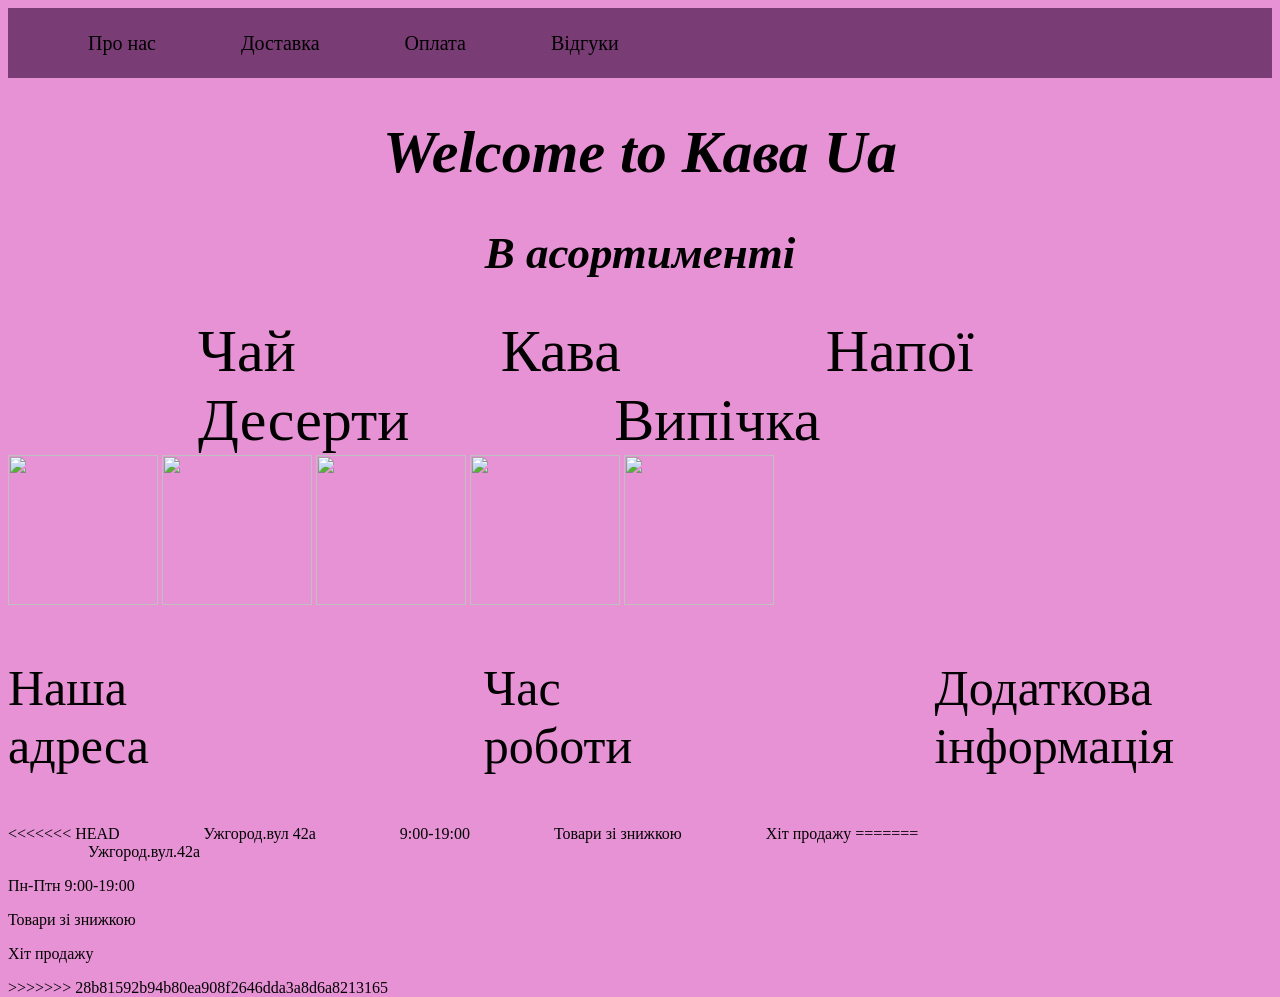
==== index.html @ 7b894d62 "а" ====
<html>
    <head>
    <link rel="stylesheet" href="style.css">
    <title>  </title>
    </head>
    <body>
    <div class="top-text">
        <nav>
            <a href="">Про нас</a>
            <a href="">Доставка</a>
            <a href="">Оплата</a>
            <a href="">Відгуки</a>
        </nav>
    </div>

    <div class="kavaua">
        <h1>Welcome to Кава Ua</h1>
        <h2> В асортименті</h2>

    </div>
    <div class="menu">
        <nav>
       <a href="">Чай</a>
       <a href="">Кава</a>
       <a href="">Напої</a>
       <a href="">Десерти</a>
        <a href="">Випічка</a>
        </nav>
    
    

        

    </div>
    <div class="picture">
        <img src="https://encrypted-tbn0.gstatic.com/images?q=tbn:ANd9GcQepnEOL9xVISJ3i8I99lL103nnbp5tdrmIqw&s"style=width:150px;heigt:150px;>
        <img src="https://images.prom.ua/5597234092_w$%7Bwidth%7D_h$%7Bheight%7D_kava-lungo-idealnij.jpg"style=width:150px;heigt:150px;>
        <img src="https://encrypted-tbn0.gstatic.com/images?q=tbn:ANd9GcSKUiWKjlckfPWRn4SYK2KwhbuEeQeOAka8wg&s"style=width:150px;heigt:150px;>
        <img src="https://zprz.city/uploads/news/1200x675/s8vfjfhoruewgnmy3vv2kk6ajqkwtt0m.jpg"style=width:150px;heigt:150px;>
        <img src="https://encrypted-tbn0.gstatic.com/images?q=tbn:ANd9GcSwODFapHyT1MCkXqQfwuCWD9YVW-xF4lP0rQ&s"style=width:150px;heigt:150px;>
    </div>
        
   </body>
   <footer>
    <div  class="bot-text">
        <p>Наша адреса</p>
        <p>Час роботи</p>
        <p>Додаткова інформація</p>
    

    </div>
    <div class="bottom-text">
        <nav>
<<<<<<< HEAD
        <a href="">Ужгород.вул 42a</a>
        <a href=""> 9:00-19:00</a>
        <a href=""> Товари зі знижкою</a>
        <a href=""> Хіт продажу</a>
=======
        <a href="">Ужгород.вул.42а</p>
        <p>Пн-Птн 9:00-19:00</p>
        <p>Товари зі знижкою</p>
        <p>Хіт продажу</p>
>>>>>>> 28b81592b94b80ea908f2646dda3a8d6a8213165
        </nav>
    </div>

   </footer>
</html>
---- style.css ----
.top-text{
font-family: 'Inter';
font-style: normal;
font-weight: 400;
font-size: 20px;

color: #000000;
background-color: #793C75;
height: 70px;
align-content: center;


nav a{
    text-decoration: none;
    color: #000000;
    margin-left: 80px;
   
}
}
.kavaua{

font-size: 30px;


font-family: 'Inter';
font-style: italic;

color: #000000;
text-align: center;
margin-top: 40px
}



    


/* coffee 1 */

.menu{
    



font-size:60px;


font-family: 'Inter';
font-style: normal;
/* identical to box height */

color: #000000;
display: inline-block;
nav a{
    text-decoration: none;
    color: #000000;
    margin-left: 190px;
   
}

}
body{
    background-color: rgb(231, 146, 213);
}
.bot-text{
    /* Наша адреса */
display: inline-block;
display:flex;
gap: 280px;
font-size: 50px;


font-family: 'Inter';
font-style: normal;


color: #000000;


}
.bottom-text{
<<<<<<< HEAD
    /* Пн-Птн 9:00-19:00 */
    font-size: 30px;

=======
    


width: 144px;
height: 19px;
>>>>>>> 28b81592b94b80ea908f2646dda3a8d6a8213165

display: inline-block;
display:flex;
gap: 280px;
font-family: 'Inter';
font-style: normal;


color: #000000;
nav a{
    text-decoration: none;
    color: #000000;
    margin-left: 80px;
   
}


}
<<<<<<< HEAD

.picture{
    /* !_327 1 */

display: inline-block;
display:flex;
gap: 270px;



}
=======
>>>>>>> 28b81592b94b80ea908f2646dda3a8d6a8213165
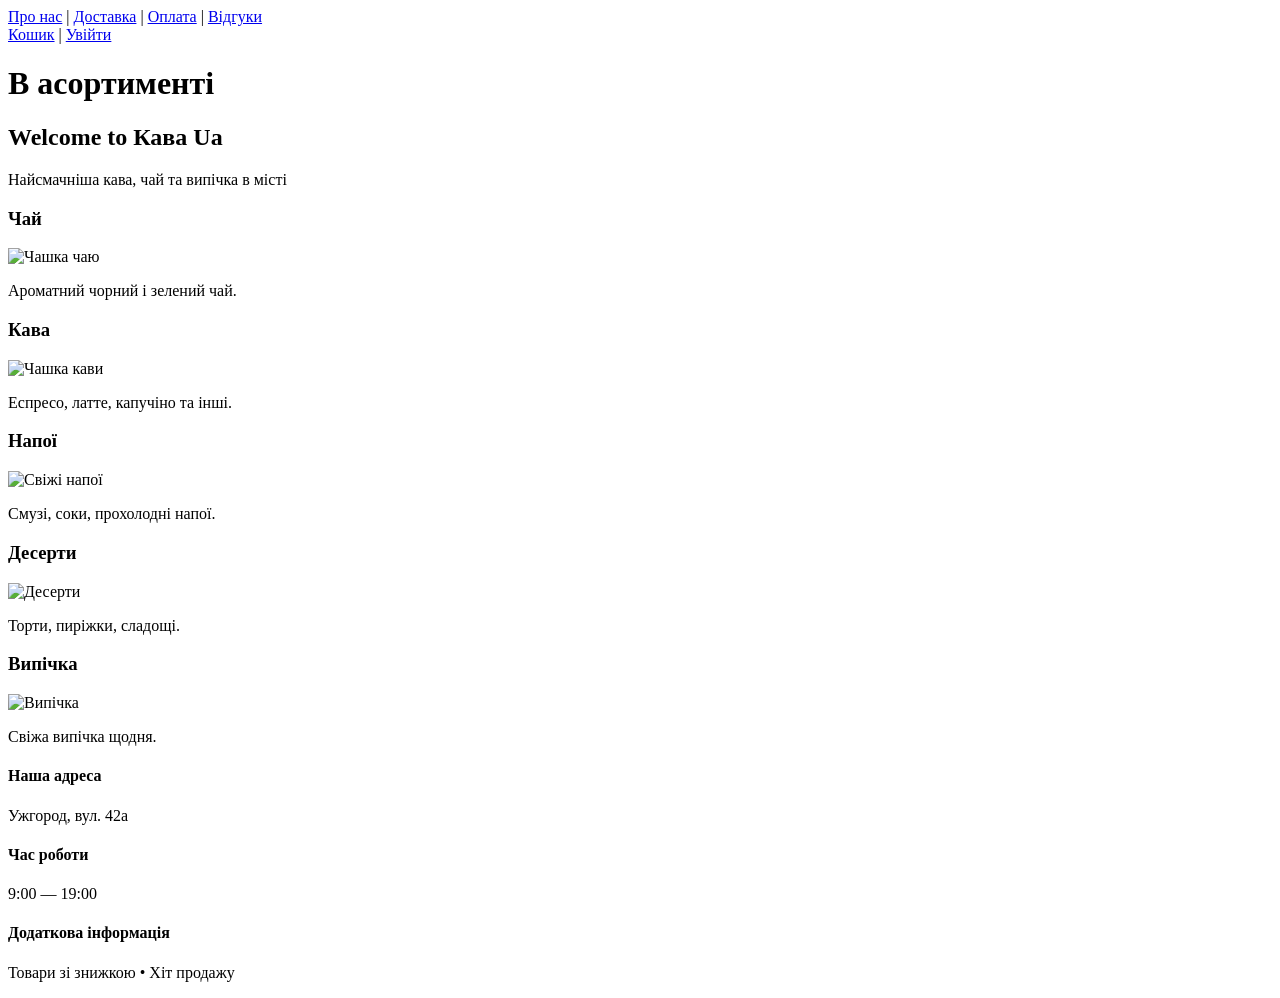
==== commit afda65b2: "das asd" ====
--- a/index.html
+++ b/index.html
@@ -1,69 +1,89 @@
-<html>
-    <head>
-    <link rel="stylesheet" href="style.css">
-    <title>  </title>
-    </head>
-    <body>
-    <div class="top-text">
-        <nav>
-            <a href="">Про нас</a>
-            <a href="">Доставка</a>
-            <a href="">Оплата</a>
-            <a href="">Відгуки</a>
-        </nav>
+ 
+ <!doctype html> 
+<html lang="uk">
+<head>
+  <meta charset="utf-8" />
+  <meta name="viewport" content="width=device-width, initial-scale=1" />
+  <title>Кава Ua — Головна</title>
+  <link rel="stylesheet" href="styles.css">
+
+
+</head>
+<body>
+  <!-- Навігація -->
+  <nav>
+    <div class="nav-left">
+      <a href="#">Про нас</a> |
+      <a href="#">Доставка</a> |
+      <a href="#">Оплата</a> |
+      <a href="#">Відгуки</a>
     </div>
+    <div class="nav-right">
+      <a href="#">Кошик</a> | <a href="#">Увійти</a>
+    </div>
+  </nav>
 
-    <div class="kavaua">
-        <h1>Welcome to Кава Ua</h1>
-        <h2> В асортименті</h2>
+  <!-- Хедер / героїчний блок -->
+  <header>
+    <h1>В асортименті</h1>
+    <h2>Welcome to Кава Ua</h2>
+    <p>Найсмачніша кава, чай та випічка в місті</p>
+  </header>
 
-    </div>
-    <div class="menu">
-        <nav>
-       <a href="">Чай</a>
-       <a href="">Кава</a>
-       <a href="">Напої</a>
-       <a href="">Десерти</a>
-        <a href="">Випічка</a>
-        </nav>
-    
-    
+  <!-- Основний контент: категорії -->
+  <main>
+    <section id="categories" aria-label="Категорії продуктів">
+      <article class="category" id="tea">
+        <h3>Чай</h3>
+        <img src="/mnt/data/Знімок екрана 2025-11-22 120300.png" alt="Чашка чаю" />
+        <p>Ароматний чорний і зелений чай.</p>
+      </article>
 
-        
+      <article class="category" id="coffee">
+        <h3>Кава</h3>
+        <img src="/mnt/data/Знімок екрана 2025-11-22 120300.png" alt="Чашка кави" />
+        <p>Еспресо, латте, капучіно та інші.</p>
+      </article>
 
-    </div>
-    <div class="picture">
-        <img src="https://encrypted-tbn0.gstatic.com/images?q=tbn:ANd9GcQepnEOL9xVISJ3i8I99lL103nnbp5tdrmIqw&s"style=width:150px;heigt:150px;>
-        <img src="https://images.prom.ua/5597234092_w$%7Bwidth%7D_h$%7Bheight%7D_kava-lungo-idealnij.jpg"style=width:150px;heigt:150px;>
-        <img src="https://encrypted-tbn0.gstatic.com/images?q=tbn:ANd9GcSKUiWKjlckfPWRn4SYK2KwhbuEeQeOAka8wg&s"style=width:150px;heigt:150px;>
-        <img src="https://zprz.city/uploads/news/1200x675/s8vfjfhoruewgnmy3vv2kk6ajqkwtt0m.jpg"style=width:150px;heigt:150px;>
-        <img src="https://encrypted-tbn0.gstatic.com/images?q=tbn:ANd9GcSwODFapHyT1MCkXqQfwuCWD9YVW-xF4lP0rQ&s"style=width:150px;heigt:150px;>
-    </div>
-        
-   </body>
-   <footer>
-    <div  class="bot-text">
-        <p>Наша адреса</p>
-        <p>Час роботи</p>
-        <p>Додаткова інформація</p>
-    
+      <article class="category" id="drinks">
+        <h3>Напої</h3>
+        <img src="/mnt/data/Знімок екрана 2025-11-22 120300.png" alt="Свіжі напої" />
+        <p>Смузі, соки, прохолодні напої.</p>
+      </article>
 
-    </div>
-    <div class="bottom-text">
-        <nav>
-<<<<<<< HEAD
-        <a href="">Ужгород.вул 42a</a>
-        <a href=""> 9:00-19:00</a>
-        <a href=""> Товари зі знижкою</a>
-        <a href=""> Хіт продажу</a>
-=======
-        <a href="">Ужгород.вул.42а</p>
-        <p>Пн-Птн 9:00-19:00</p>
-        <p>Товари зі знижкою</p>
-        <p>Хіт продажу</p>
->>>>>>> 28b81592b94b80ea908f2646dda3a8d6a8213165
-        </nav>
-    </div>
+      <article class="category" id="desserts">
+        <h3>Десерти</h3>
+        <img src="/mnt/data/Знімок екрана 2025-11-22 120300.png" alt="Десерти" />
+        <p>Торти, пиріжки, сладощі.</p>
+      </article>
 
-   </footer>
-</html>+      <article class="category" id="bakery">
+        <h3>Випічка</h3>
+        <img src="/mnt/data/Знімок екрана 2025-11-22 120300.png" alt="Випічка" />
+        <p>Свіжа випічка щодня.</p>
+      </article>
+    </section>
+  </main>
+
+  <!-- Футер -->
+  <footer>
+    <section id="contact">
+      <h4>Наша адреса</h4>
+      <p>Ужгород, вул. 42a</p>
+    </section>
+
+    <section id="hours">
+      <h4>Час роботи</h4>
+      <p>9:00 — 19:00</p>
+    </section>
+
+    <section id="extra">
+      <h4>Додаткова інформація</h4>
+      <p>Товари зі знижкою • Хіт продажу</p>
+    </section>
+  </footer>
+
+  <!-- Місце для скриптів, якщо знадобляться -->
+  <!-- <script src="app.js"></script> -->
+</body>
+</html>
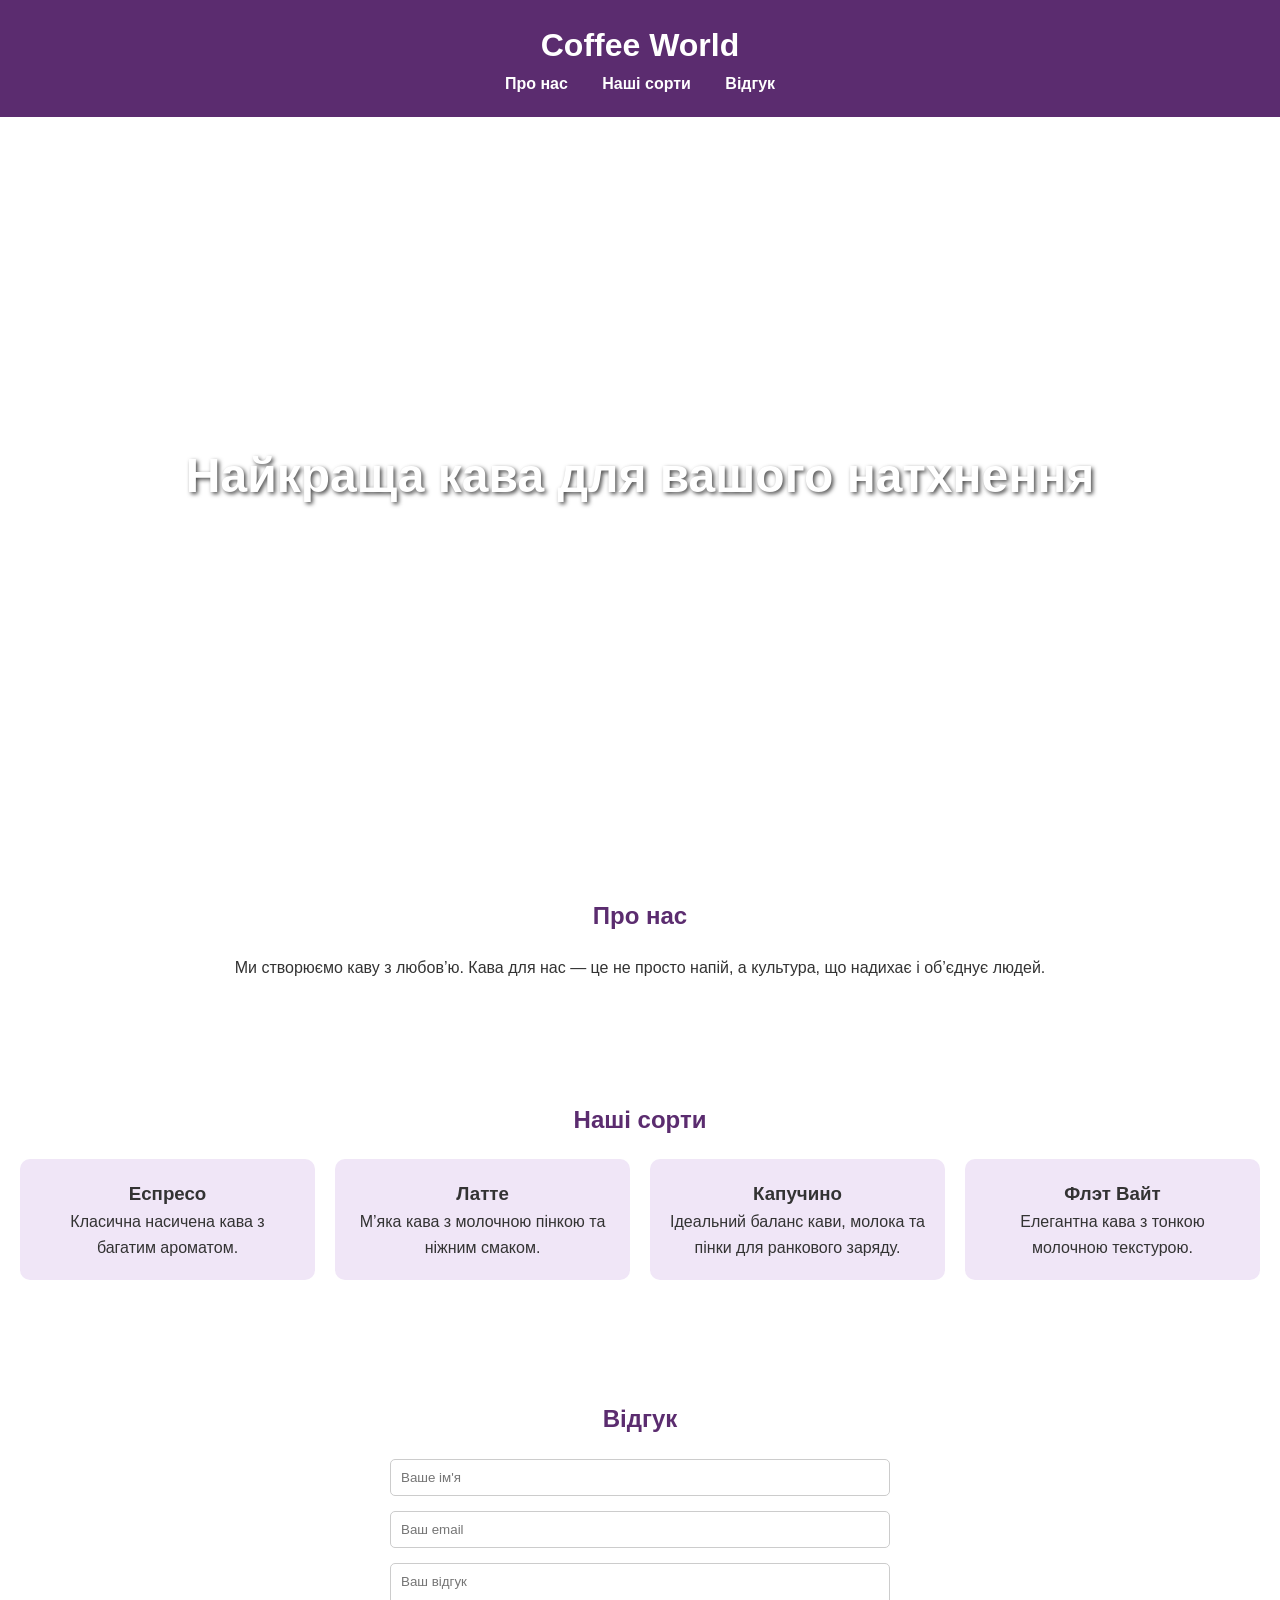
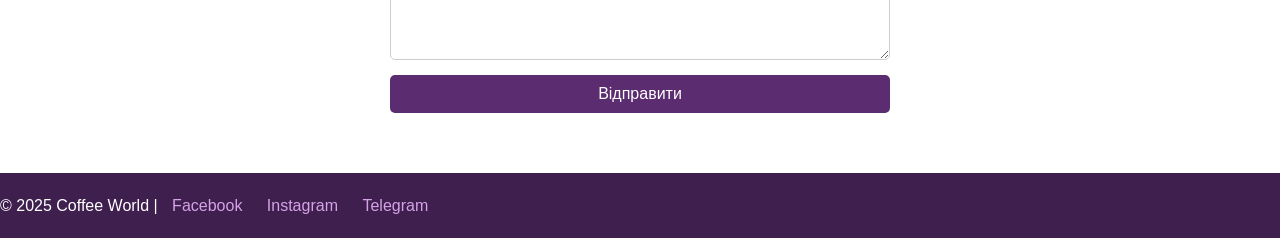
==== commit 629ea8e8: "1" ====
--- a/index.html
+++ b/index.html
@@ -1,89 +1,75 @@
  
- <!doctype html> 
+ <!DOCTYPE html>
 <html lang="uk">
 <head>
-  <meta charset="utf-8" />
-  <meta name="viewport" content="width=device-width, initial-scale=1" />
-  <title>Кава Ua — Головна</title>
-  <link rel="stylesheet" href="styles.css">
-
-
+    <meta charset="UTF-8">
+    <meta name="viewport" content="width=device-width, initial-scale=1.0">
+    <title>Coffee World</title>
+    <link rel="stylesheet" href="style.css">
 </head>
 <body>
-  <!-- Навігація -->
-  <nav>
-    <div class="nav-left">
-      <a href="#">Про нас</a> |
-      <a href="#">Доставка</a> |
-      <a href="#">Оплата</a> |
-      <a href="#">Відгуки</a>
+    
+    <header>
+        <h1>Coffee World</h1>
+        <nav>
+            <a href="#about">Про нас</a>
+            <a href="#coffee">Наші сорти</a>
+            <a href="#review">Відгук</a>
+        </nav>
+    </header>
+
+    
+    <div class="hero">
+        <h1>Найкраща кава для вашого натхнення</h1>
     </div>
-    <div class="nav-right">
-      <a href="#">Кошик</a> | <a href="#">Увійти</a>
-    </div>
-  </nav>
 
-  <!-- Хедер / героїчний блок -->
-  <header>
-    <h1>В асортименті</h1>
-    <h2>Welcome to Кава Ua</h2>
-    <p>Найсмачніша кава, чай та випічка в місті</p>
-  </header>
-
-  <!-- Основний контент: категорії -->
-  <main>
-    <section id="categories" aria-label="Категорії продуктів">
-      <article class="category" id="tea">
-        <h3>Чай</h3>
-        <img src="/mnt/data/Знімок екрана 2025-11-22 120300.png" alt="Чашка чаю" />
-        <p>Ароматний чорний і зелений чай.</p>
-      </article>
-
-      <article class="category" id="coffee">
-        <h3>Кава</h3>
-        <img src="/mnt/data/Знімок екрана 2025-11-22 120300.png" alt="Чашка кави" />
-        <p>Еспресо, латте, капучіно та інші.</p>
-      </article>
-
-      <article class="category" id="drinks">
-        <h3>Напої</h3>
-        <img src="/mnt/data/Знімок екрана 2025-11-22 120300.png" alt="Свіжі напої" />
-        <p>Смузі, соки, прохолодні напої.</p>
-      </article>
-
-      <article class="category" id="desserts">
-        <h3>Десерти</h3>
-        <img src="/mnt/data/Знімок екрана 2025-11-22 120300.png" alt="Десерти" />
-        <p>Торти, пиріжки, сладощі.</p>
-      </article>
-
-      <article class="category" id="bakery">
-        <h3>Випічка</h3>
-        <img src="/mnt/data/Знімок екрана 2025-11-22 120300.png" alt="Випічка" />
-        <p>Свіжа випічка щодня.</p>
-      </article>
-    </section>
-  </main>
-
-  <!-- Футер -->
-  <footer>
-    <section id="contact">
-      <h4>Наша адреса</h4>
-      <p>Ужгород, вул. 42a</p>
+    
+    <section id="about">
+        <h2>Про нас</h2>
+        <p>Ми створюємо каву з любов’ю. Кава для нас — це не просто напій, а культура, що надихає і об’єднує людей.</p>
     </section>
 
-    <section id="hours">
-      <h4>Час роботи</h4>
-      <p>9:00 — 19:00</p>
+    
+    <section id="coffee">
+        <h2>Наші сорти</h2>
+        <div class="services">
+            <div class="service-item">
+                <h3>Еспресо</h3>
+                <p>Класична насичена кава з багатим ароматом.</p>
+            </div>
+            <div class="service-item">
+                <h3>Латте</h3>
+                <p>М’яка кава з молочною пінкою та ніжним смаком.</p>
+            </div>
+            <div class="service-item">
+                <h3>Капучино</h3>
+                <p>Ідеальний баланс кави, молока та пінки для ранкового заряду.</p>
+            </div>
+            <div class="service-item">
+                <h3>Флэт Вайт</h3>
+                <p>Елегантна кава з тонкою молочною текстурою.</p>
+            </div>
+        </div>
     </section>
 
-    <section id="extra">
-      <h4>Додаткова інформація</h4>
-      <p>Товари зі знижкою • Хіт продажу</p>
+    
+    <section id="review" class="contact">
+        <h2>Відгук</h2>
+        <form>
+            <input type="text" placeholder="Ваше ім'я" required>
+            <input type="email" placeholder="Ваш email" required>
+            <textarea placeholder="Ваш відгук" rows="5" required></textarea>
+            <button type="submit">Відправити</button>
+        </form>
     </section>
-  </footer>
 
-  <!-- Місце для скриптів, якщо знадобляться -->
-  <!-- <script src="app.js"></script> -->
+    
+    <footer>
+        <p>© 2025 Coffee World | 
+        <a href="#">Facebook</a>
+        <a href="#">Instagram</a>
+        <a href="#">Telegram</a>
+        </p>
+    </footer>
 </body>
 </html>
--- a/style.css
+++ b/style.css
@@ -0,0 +1,136 @@
+
+* {
+    margin: 0;
+    padding: 0;
+    box-sizing: border-box;
+    font-family: 'Arial', sans-serif;
+}
+
+body {
+    line-height: 1.6;
+    color: #333;
+}
+
+a {
+    text-decoration: none;
+    color: inherit;
+}
+
+
+header {
+    background: #5b2c6f;
+    color: white;
+    padding: 20px 0;
+    text-align: center;
+    position: sticky;
+    top: 0;
+    z-index: 1000;
+}
+
+header nav a {
+    margin: 0 15px;
+    font-weight: bold;
+    transition: 0.3s;
+}
+
+header nav a:hover {
+    color: #d6a2e8; 
+}
+
+
+.hero {
+    background: url('https://images.unsplash.com/photo-1511920170033-f8396924c348?crop=entropy&cs=tinysrgb&fit=max&fm=jpg&ixid=MnwxMTI4OTF8MHwxfHNlYXJjaHwxfHxjb2ZmZXxlbnwwfHx8fDE2MDM3MDA0Nzk&ixlib=rb-4.0.3&q=80&w=1200') center/cover no-repeat;
+    height: 80vh;
+    display: flex;
+    justify-content: center;
+    align-items: center;
+    color: white;
+    text-shadow: 2px 2px 4px rgba(0,0,0,0.7);
+}
+
+.hero h1 {
+    font-size: 3rem;
+}
+
+
+section {
+    padding: 60px 20px;
+    text-align: center;
+}
+
+section h2 {
+    margin-bottom: 20px;
+    color: #5b2c6f;
+}
+
+.services {
+    display: flex;
+    flex-wrap: wrap;
+    justify-content: center;
+    gap: 20px;
+}
+
+.service-item {
+    background: #f0e6f7; 
+    padding: 20px;
+    flex: 1 1 250px;
+    border-radius: 10px;
+    transition: transform 0.3s, box-shadow 0.3s;
+}
+
+.service-item:hover {
+    transform: scale(1.05);
+    box-shadow: 0 5px 15px rgba(91,44,111,0.3);
+}
+
+.contact form {
+    max-width: 500px;
+    margin: 0 auto;
+    display: flex;
+    flex-direction: column;
+    gap: 15px;
+}
+
+.contact input, .contact textarea {
+    padding: 10px;
+    border: 1px solid #ccc;
+    border-radius: 5px;
+    width: 100%;
+}
+
+.contact button {
+    padding: 10px;
+    border: none;
+    background: #5b2c6f;
+    color: white;
+    font-size: 1rem;
+    border-radius: 5px;
+    cursor: pointer;
+    transition: 0.3s;
+}
+
+.contact button:hover {
+    background: #421f51;
+}
+
+footer {
+    background: #3e1f4e;
+    color: white;
+    padding: 20px 0;
+}
+
+footer a {
+    margin: 0 10px;
+    color: #d6a2e8;
+}
+
+@media(max-width: 768px) {
+    .hero h1 {
+        font-size: 2rem;
+        padding: 0 10px;
+    }
+
+    .services {
+        flex-direction: column;
+    }
+}
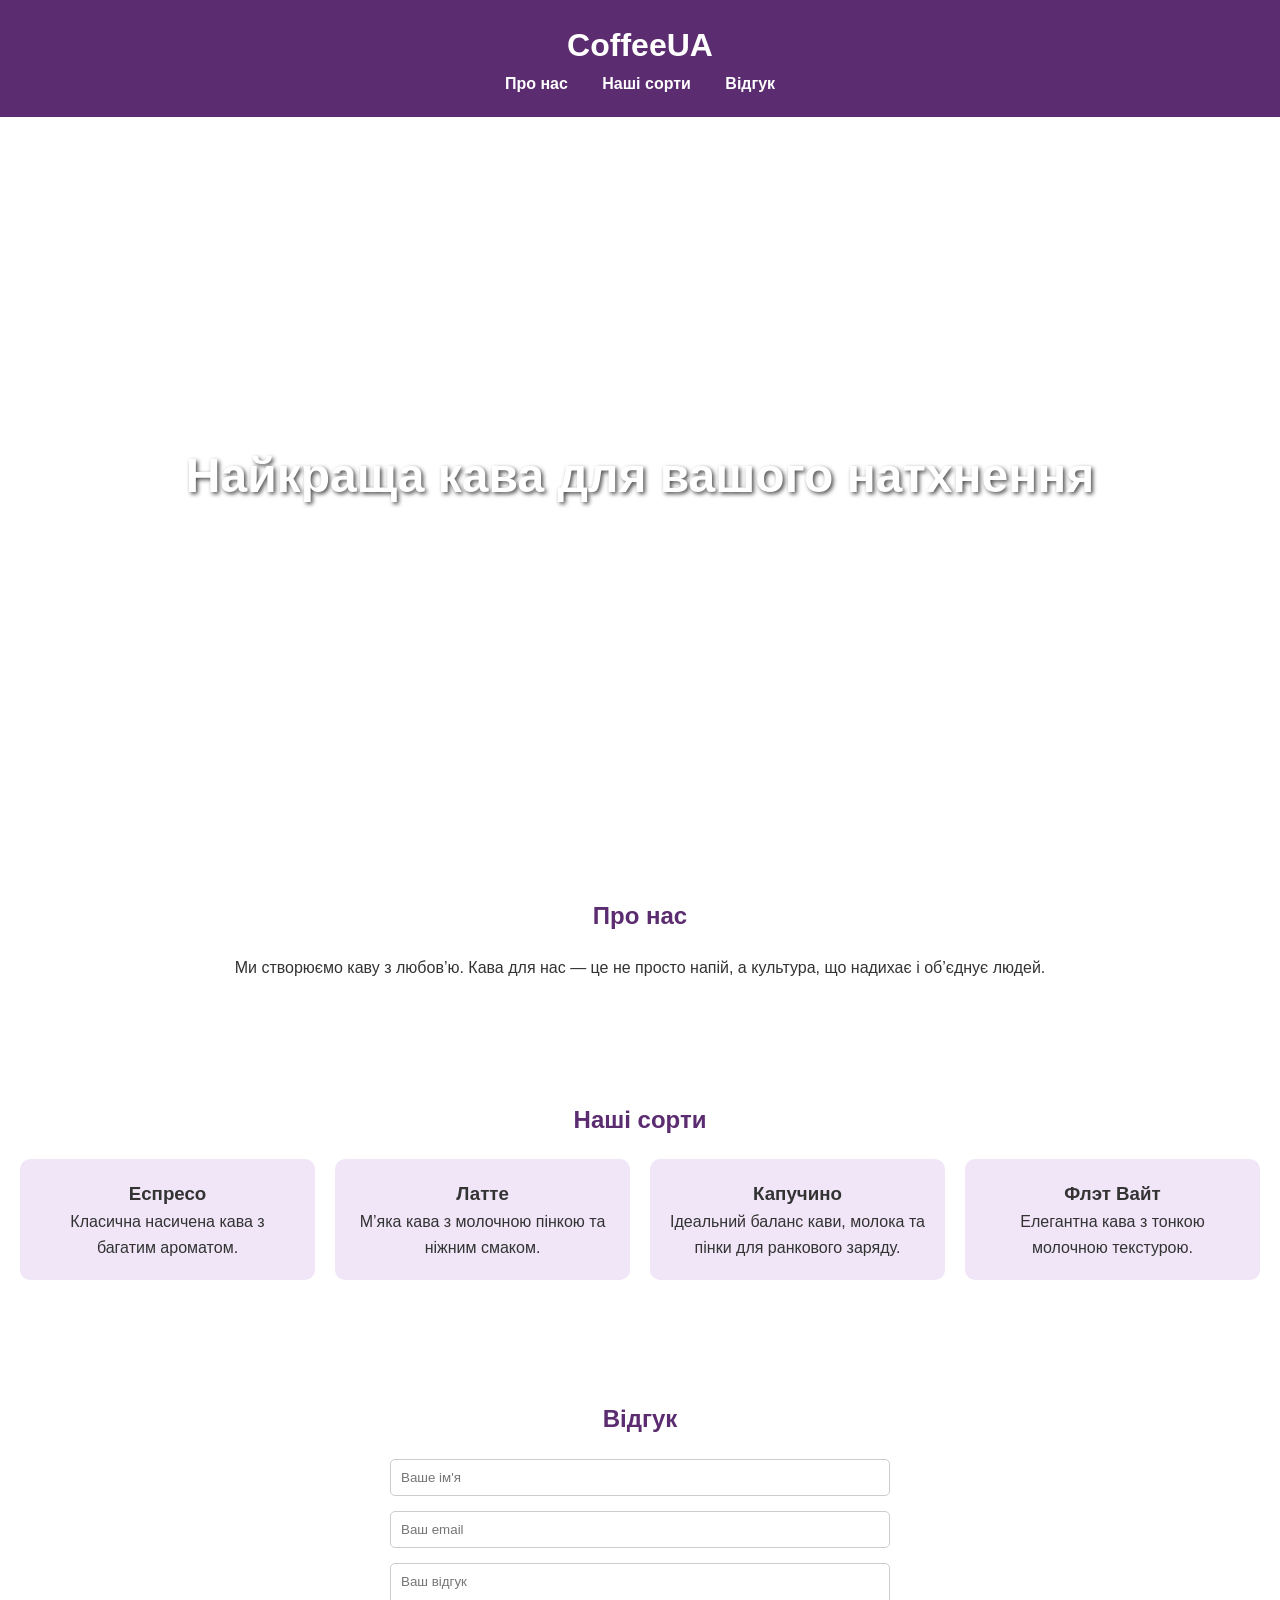
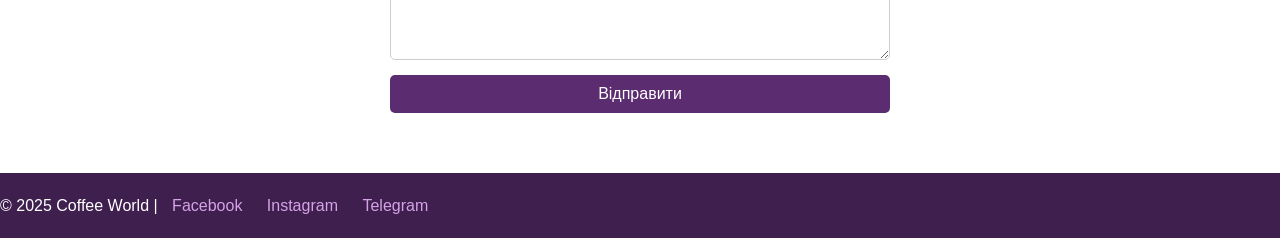
==== commit 6142eb31: "sd" ====
--- a/index.html
+++ b/index.html
@@ -4,13 +4,13 @@
 <head>
     <meta charset="UTF-8">
     <meta name="viewport" content="width=device-width, initial-scale=1.0">
-    <title>Coffee World</title>
+    <title>CoffeeUA</title>
     <link rel="stylesheet" href="style.css">
 </head>
 <body>
     
     <header>
-        <h1>Coffee World</h1>
+        <h1>CoffeeUA</h1>
         <nav>
             <a href="#about">Про нас</a>
             <a href="#coffee">Наші сорти</a>
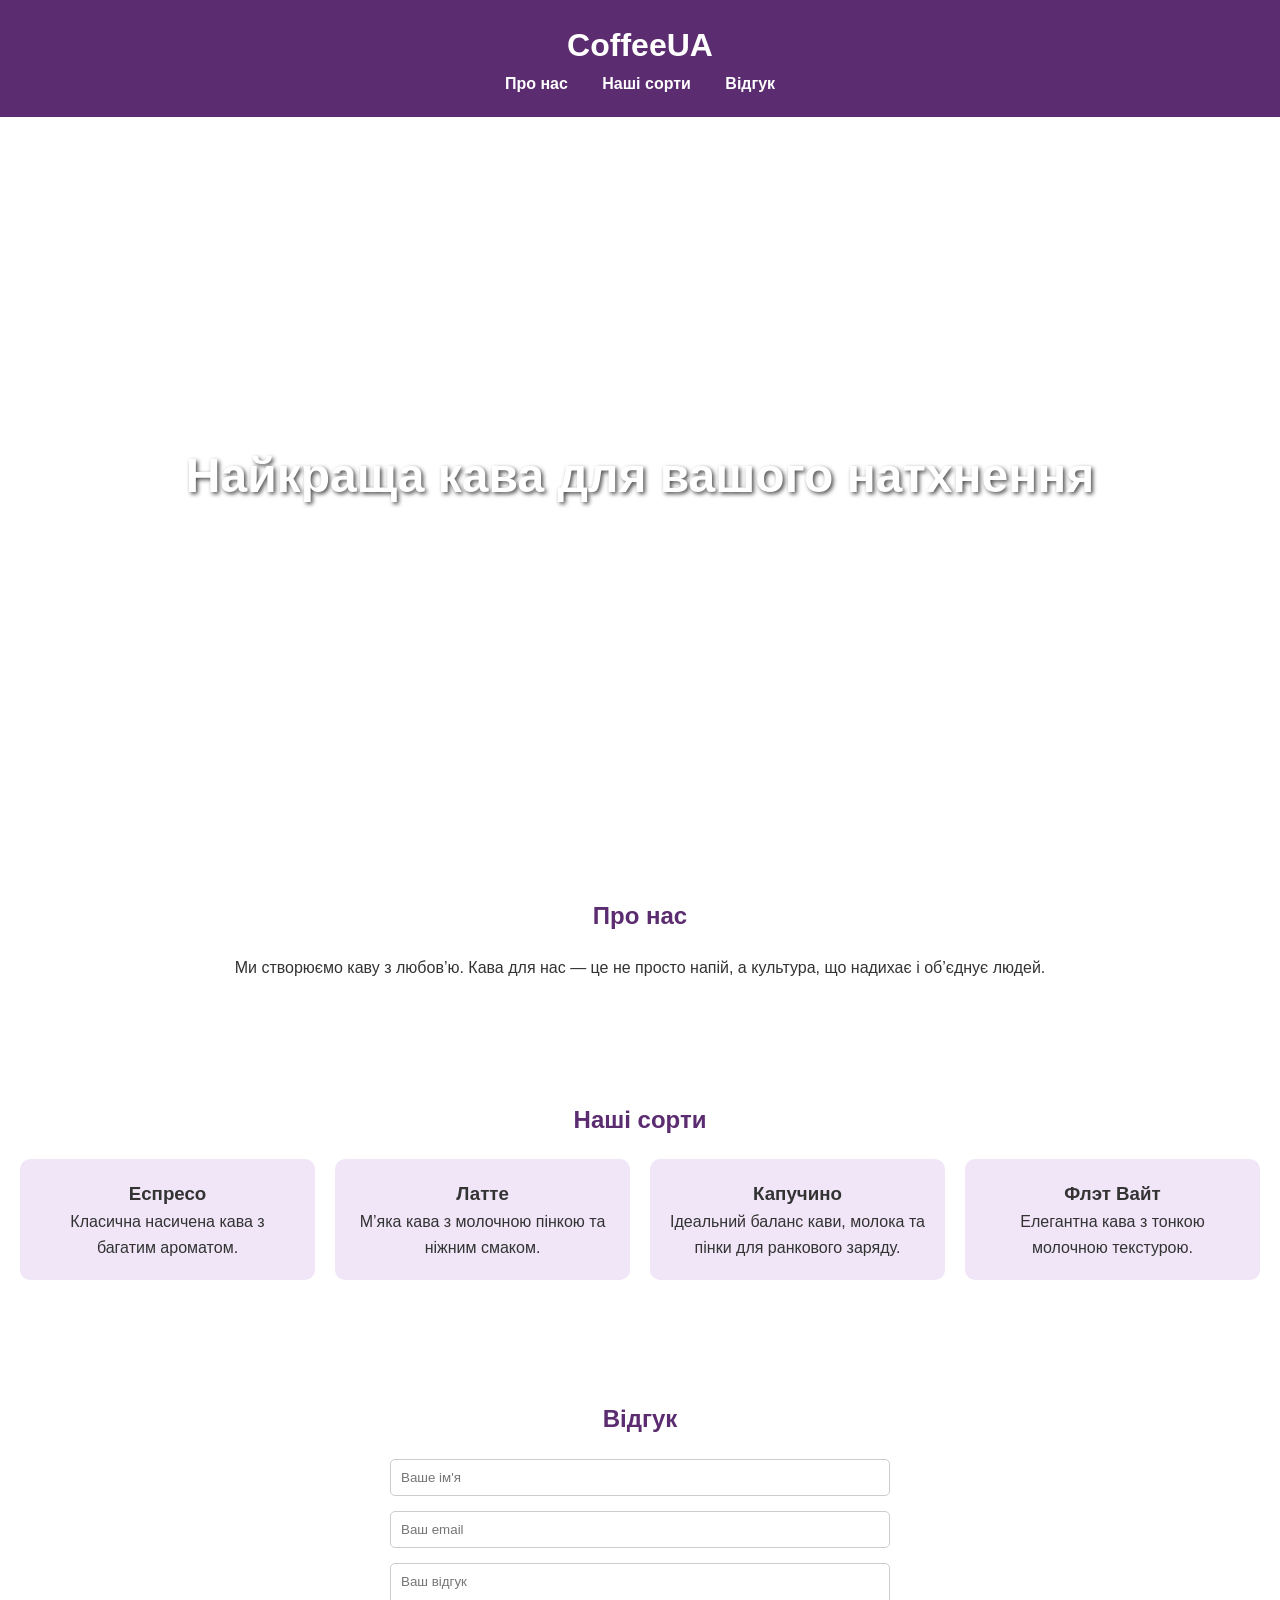
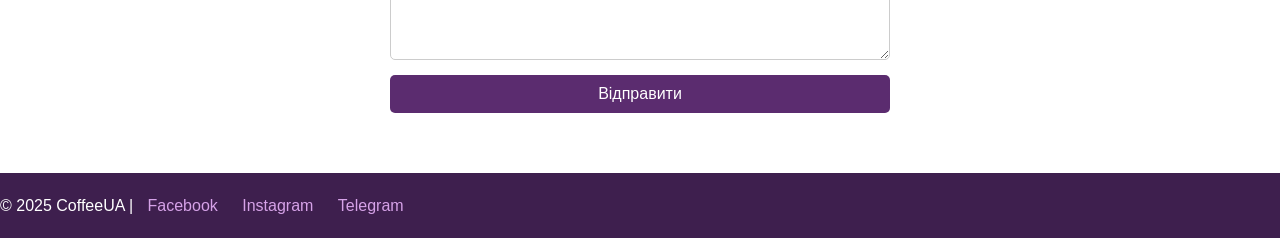
==== commit 62637e64: "da" ====
--- a/index.html
+++ b/index.html
@@ -19,7 +19,7 @@
     </header>
 
     
-    <div class="hero">
+    <div class="name">
         <h1>Найкраща кава для вашого натхнення</h1>
     </div>
 
@@ -32,20 +32,20 @@
     
     <section id="coffee">
         <h2>Наші сорти</h2>
-        <div class="services">
-            <div class="service-item">
+        <div class="text1">
+            <div class="texts">
                 <h3>Еспресо</h3>
                 <p>Класична насичена кава з багатим ароматом.</p>
             </div>
-            <div class="service-item">
+            <div class="texts">
                 <h3>Латте</h3>
                 <p>М’яка кава з молочною пінкою та ніжним смаком.</p>
             </div>
-            <div class="service-item">
+            <div class="texts">
                 <h3>Капучино</h3>
                 <p>Ідеальний баланс кави, молока та пінки для ранкового заряду.</p>
             </div>
-            <div class="service-item">
+            <div class="texts">
                 <h3>Флэт Вайт</h3>
                 <p>Елегантна кава з тонкою молочною текстурою.</p>
             </div>
@@ -65,7 +65,7 @@
 
     
     <footer>
-        <p>© 2025 Coffee World | 
+        <p>© 2025 CoffeeUA | 
         <a href="#">Facebook</a>
         <a href="#">Instagram</a>
         <a href="#">Telegram</a>
--- a/style.css
+++ b/style.css
@@ -38,7 +38,7 @@
 }
 
 
-.hero {
+.name {
     background: url('https://images.unsplash.com/photo-1511920170033-f8396924c348?crop=entropy&cs=tinysrgb&fit=max&fm=jpg&ixid=MnwxMTI4OTF8MHwxfHNlYXJjaHwxfHxjb2ZmZXxlbnwwfHx8fDE2MDM3MDA0Nzk&ixlib=rb-4.0.3&q=80&w=1200') center/cover no-repeat;
     height: 80vh;
     display: flex;
@@ -48,7 +48,7 @@
     text-shadow: 2px 2px 4px rgba(0,0,0,0.7);
 }
 
-.hero h1 {
+.name h1 {
     font-size: 3rem;
 }
 
@@ -63,14 +63,14 @@
     color: #5b2c6f;
 }
 
-.services {
+.text1 {
     display: flex;
     flex-wrap: wrap;
     justify-content: center;
     gap: 20px;
 }
 
-.service-item {
+.texts {
     background: #f0e6f7; 
     padding: 20px;
     flex: 1 1 250px;
@@ -78,7 +78,7 @@
     transition: transform 0.3s, box-shadow 0.3s;
 }
 
-.service-item:hover {
+.texts:hover {
     transform: scale(1.05);
     box-shadow: 0 5px 15px rgba(91,44,111,0.3);
 }
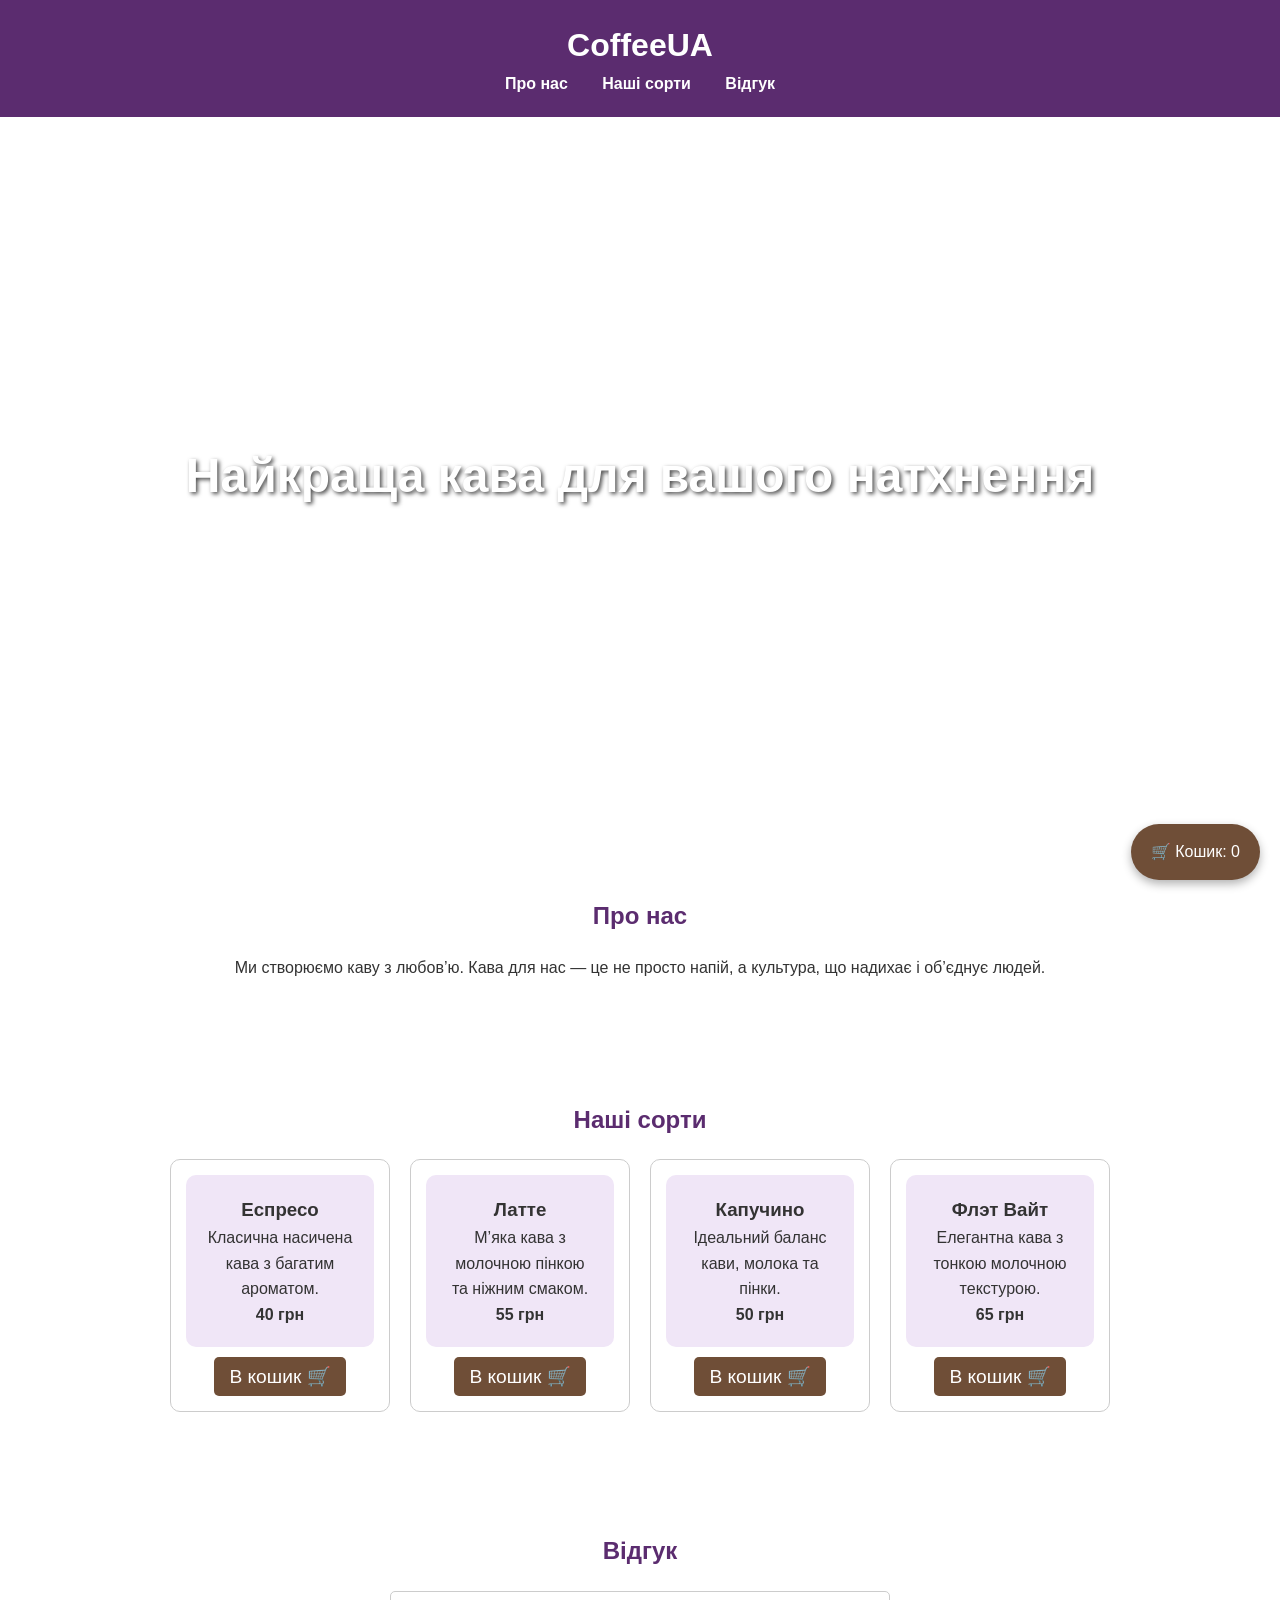
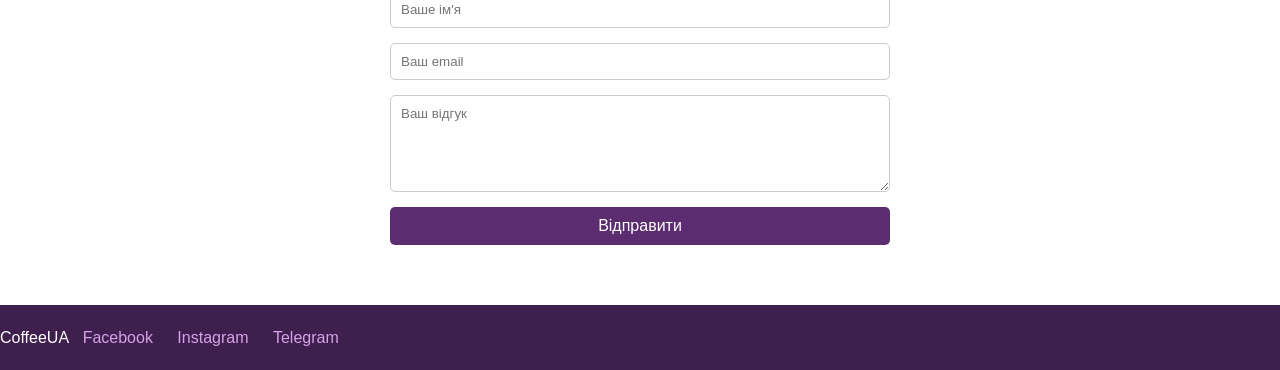
==== commit e6abd9ee: "віфв" ====
--- a/index.html
+++ b/index.html
@@ -1,5 +1,5 @@
  
- <!DOCTYPE html>
+<!DOCTYPE html>
 <html lang="uk">
 <head>
     <meta charset="UTF-8">
@@ -18,41 +18,60 @@
         </nav>
     </header>
 
-    
     <div class="name">
         <h1>Найкраща кава для вашого натхнення</h1>
     </div>
 
-    
     <section id="about">
         <h2>Про нас</h2>
         <p>Ми створюємо каву з любов’ю. Кава для нас — це не просто напій, а культура, що надихає і об’єднує людей.</p>
     </section>
 
-    
     <section id="coffee">
         <h2>Наші сорти</h2>
-        <div class="text1">
-            <div class="texts">
-                <h3>Еспресо</h3>
-                <p>Класична насичена кава з багатим ароматом.</p>
+        <div class="text1" style="display: flex; flex-wrap: wrap; justify-content: center; gap: 20px;">
+            <!-- Еспресо -->
+            <div class="coffee-card" style="border: 1px solid #ccc; padding: 15px; border-radius: 10px; width: 220px; text-align: center;">
+                <a href="espreso.html" class="texts" style="text-decoration: none; color: inherit;">
+                    <h3>Еспресо</h3>
+                    <p>Класична насичена кава з багатим ароматом.</p>
+                    <p><b>40 грн</b></p>
+                </a>
+                <button class="buy-btn" data-name="Еспресо" data-price="40" style="background: #6f4e37; color: white; border: none; padding: 8px 15px; cursor: pointer; border-radius: 5px;">В кошик 🛒</button>
             </div>
-            <div class="texts">
-                <h3>Латте</h3>
-                <p>М’яка кава з молочною пінкою та ніжним смаком.</p>
+
+            <!-- Латте -->
+            <div class="coffee-card" style="border: 1px solid #ccc; padding: 15px; border-radius: 10px; width: 220px; text-align: center;">
+                <a href="late.html" class="texts" style="text-decoration: none; color: inherit;">
+                    <h3>Латте</h3>
+                    <p>М’яка кава з молочною пінкою та ніжним смаком.</p>
+                    <p><b>55 грн</b></p>
+                </a>
+                <button class="buy-btn" data-name="Латте" data-price="55" style="background: #6f4e37; color: white; border: none; padding: 8px 15px; cursor: pointer; border-radius: 5px;">В кошик 🛒</button>
             </div>
-            <div class="texts">
-                <h3>Капучино</h3>
-                <p>Ідеальний баланс кави, молока та пінки для ранкового заряду.</p>
+
+            <!-- Капучино -->
+            <div class="coffee-card" style="border: 1px solid #ccc; padding: 15px; border-radius: 10px; width: 220px; text-align: center;">
+                <a href="capucino.html" class="texts" style="text-decoration: none; color: inherit;">
+                    <h3>Капучино</h3>
+                    <p>Ідеальний баланс кави, молока та пінки.</p>
+                    <p><b>50 грн</b></p>
+                </a>
+                <button class="buy-btn" data-name="Капучино" data-price="50" style="background: #6f4e37; color: white; border: none; padding: 8px 15px; cursor: pointer; border-radius: 5px;">В кошик 🛒</button>
             </div>
-            <div class="texts">
-                <h3>Флэт Вайт</h3>
-                <p>Елегантна кава з тонкою молочною текстурою.</p>
+
+            <!-- Флет Вайт -->
+            <div class="coffee-card" style="border: 1px solid #ccc; padding: 15px; border-radius: 10px; width: 220px; text-align: center;">
+                <a href="white.html" class="texts" style="text-decoration: none; color: inherit;">
+                    <h3>Флэт Вайт</h3>
+                    <p>Елегантна кава з тонкою молочною текстурою.</p>
+                    <p><b>65 грн</b></p>
+                </a>
+                <button class="buy-btn" data-name="Флэт Вайт" data-price="65" style="background: #6f4e37; color: white; border: none; padding: 8px 15px; cursor: pointer; border-radius: 5px;">В кошик 🛒</button>
             </div>
         </div>
     </section>
 
-    
     <section id="review" class="contact">
         <h2>Відгук</h2>
         <form>
@@ -63,13 +82,33 @@
         </form>
     </section>
 
-    
     <footer>
-        <p>© 2025 CoffeeUA | 
-        <a href="#">Facebook</a>
-        <a href="#">Instagram</a>
-        <a href="#">Telegram</a>
+        <p> CoffeeUA 
+            <a href="#">Facebook</a>
+            <a href="#">Instagram</a>
+            <a href="#">Telegram</a>
         </p>
     </footer>
+
+    <!-- Кнопка кошика -->
+    <div id="cart-widget" style="position: fixed; bottom: 20px; right: 20px; background: #6f4e37; color: white; padding: 15px 20px; border-radius: 30px; cursor: pointer; z-index: 1000; box-shadow: 0 4px 10px rgba(0,0,0,0.3);">
+        🛒 Кошик: <span id="cart-count">0</span>
+    </div>
+
+    <!-- Модальне вікно кошика -->
+    <div id="cart-modal" style="display: none; position: fixed; top: 0; left: 0; width: 100%; height: 100%; background: rgba(0,0,0,0.8); z-index: 2000;">
+        <div style="background: white; color: black; width: 90%; max-width: 400px; margin: 50px auto; padding: 20px; border-radius: 15px; position: relative;">
+            <span id="close-cart" style="position: absolute; top: 10px; right: 15px; font-size: 24px; cursor: pointer;">&times;</span>
+            <h2 style="margin-top: 0;">Ваш кошик</h2>
+            <div id="cart-items-list" style="margin: 20px 0; max-height: 300px; overflow-y: auto;">
+                <p id="empty-msg">Кошик порожній</p>
+            </div>
+            <hr>
+            <p style="font-size: 18px;">Разом: <b id="total-price">0</b> грн</p>
+            <button id="order-btn" style="width: 100%; background: #6f4e37; color: white; border: none; padding: 12px; border-radius: 5px; cursor: pointer; font-size: 16px;">Оформити замовлення</button>
+        </div>
+    </div>
+
+    <script src="script.js"></script>
 </body>
-</html>
+</html>
--- a/style.css
+++ b/style.css
@@ -134,3 +134,144 @@
         flex-direction: column;
     }
 }
+#toTopBtn{
+    position: fixed;
+    bottom: 25px;
+    right: 25px;
+    background:#5b2c6f;
+    color:white;
+    border:none;
+    padding: 12px 14px;
+    font-size: 20px;
+    border-radius: 10px;
+    cursor: pointer;
+    display: none;
+    transition: 0.3s;
+}
+#toTopBtn:hover{
+    background: #421f51;
+}
+.product-container {
+            display: flex;
+            flex-wrap: wrap;
+            gap: 40px;
+            padding: 50px 20px;
+            max-width: 1000px;
+            margin: 0 auto;
+            align-items: center;
+        }
+        .product-image {
+            flex: 1 1 400px;
+        }
+        .product-image img {
+            width: 100%;
+            border-radius: 20px;
+            box-shadow: 0 10px 30px rgba(0,0,0,0.1);
+        }
+        .product-info {
+            flex: 1 1 400px;
+            text-align: left;
+        }
+        .price {
+            font-size: 2rem;
+            color: #5b2c6f;
+            font-weight: bold;
+            margin: 20px 0;
+        }
+        .characteristics {
+            margin: 20px 0;
+            list-style: none;
+            padding: 0;
+        }
+        .characteristics li {
+            margin-bottom: 10px;
+            padding-left: 20px;
+            position: relative;
+        }
+        .characteristics li::before {
+            content: "☕";
+            position: absolute;
+            left: 0;
+        }
+        .buy-btn {
+            display: inline-block;
+            background: #27ae60;
+            color: white;
+            padding: 15px 40px;
+            font-size: 1.2rem;
+            border: none;
+            border-radius: 50px;
+            cursor: pointer;
+            transition: 0.3s;
+            text-decoration: none;
+            text-align: center;
+        }
+        .buy-btn:hover {
+            background: #219150;
+            transform: translateY(-3px);
+            box-shadow: 0 5px 15px rgba(39,174,96,0.4);
+        }
+      .text1 {
+    display: flex;
+    flex-wrap: wrap;
+    justify-content: center;
+    gap: 20px;
+}
+
+.coffee-card {
+    background: rgba(255, 255, 255, 0.1);
+    border: 1px solid #ccc;
+    padding: 15px;
+    border-radius: 10px;
+    width: 200px;
+    text-align: center;
+}
+
+.texts {
+    text-decoration: none;
+    color: inherit;
+    display: block;
+}
+
+.buy-btn {
+    background-color: #6f4e37;
+    color: white;
+    border: none;
+    padding: 10px 15px;
+    border-radius: 5px;
+    cursor: pointer;
+    margin-top: 10px;
+}
+
+.buy-btn:hover { background-color: #4e3626; }
+
+/* Віджет кошика */
+#cart-widget {
+    position: fixed;
+    bottom: 20px;
+    right: 20px;
+    background: #6f4e37;
+    color: white;
+    padding: 15px;
+    border-radius: 50px;
+    cursor: pointer;
+    box-shadow: 0 4px 10px rgba(0,0,0,0.3);
+}
+
+/* Модальне вікно */
+.cart-modal {
+    display: none;
+    position: fixed;
+    top: 0; left: 0; width: 100%; height: 100%;
+    background: rgba(0,0,0,0.7);
+    z-index: 1000;
+}
+
+.cart-content {
+    background: white;
+    color: black;
+    width: 300px;
+    margin: 100px auto;
+    padding: 20px;
+    border-radius: 10px;
+}
